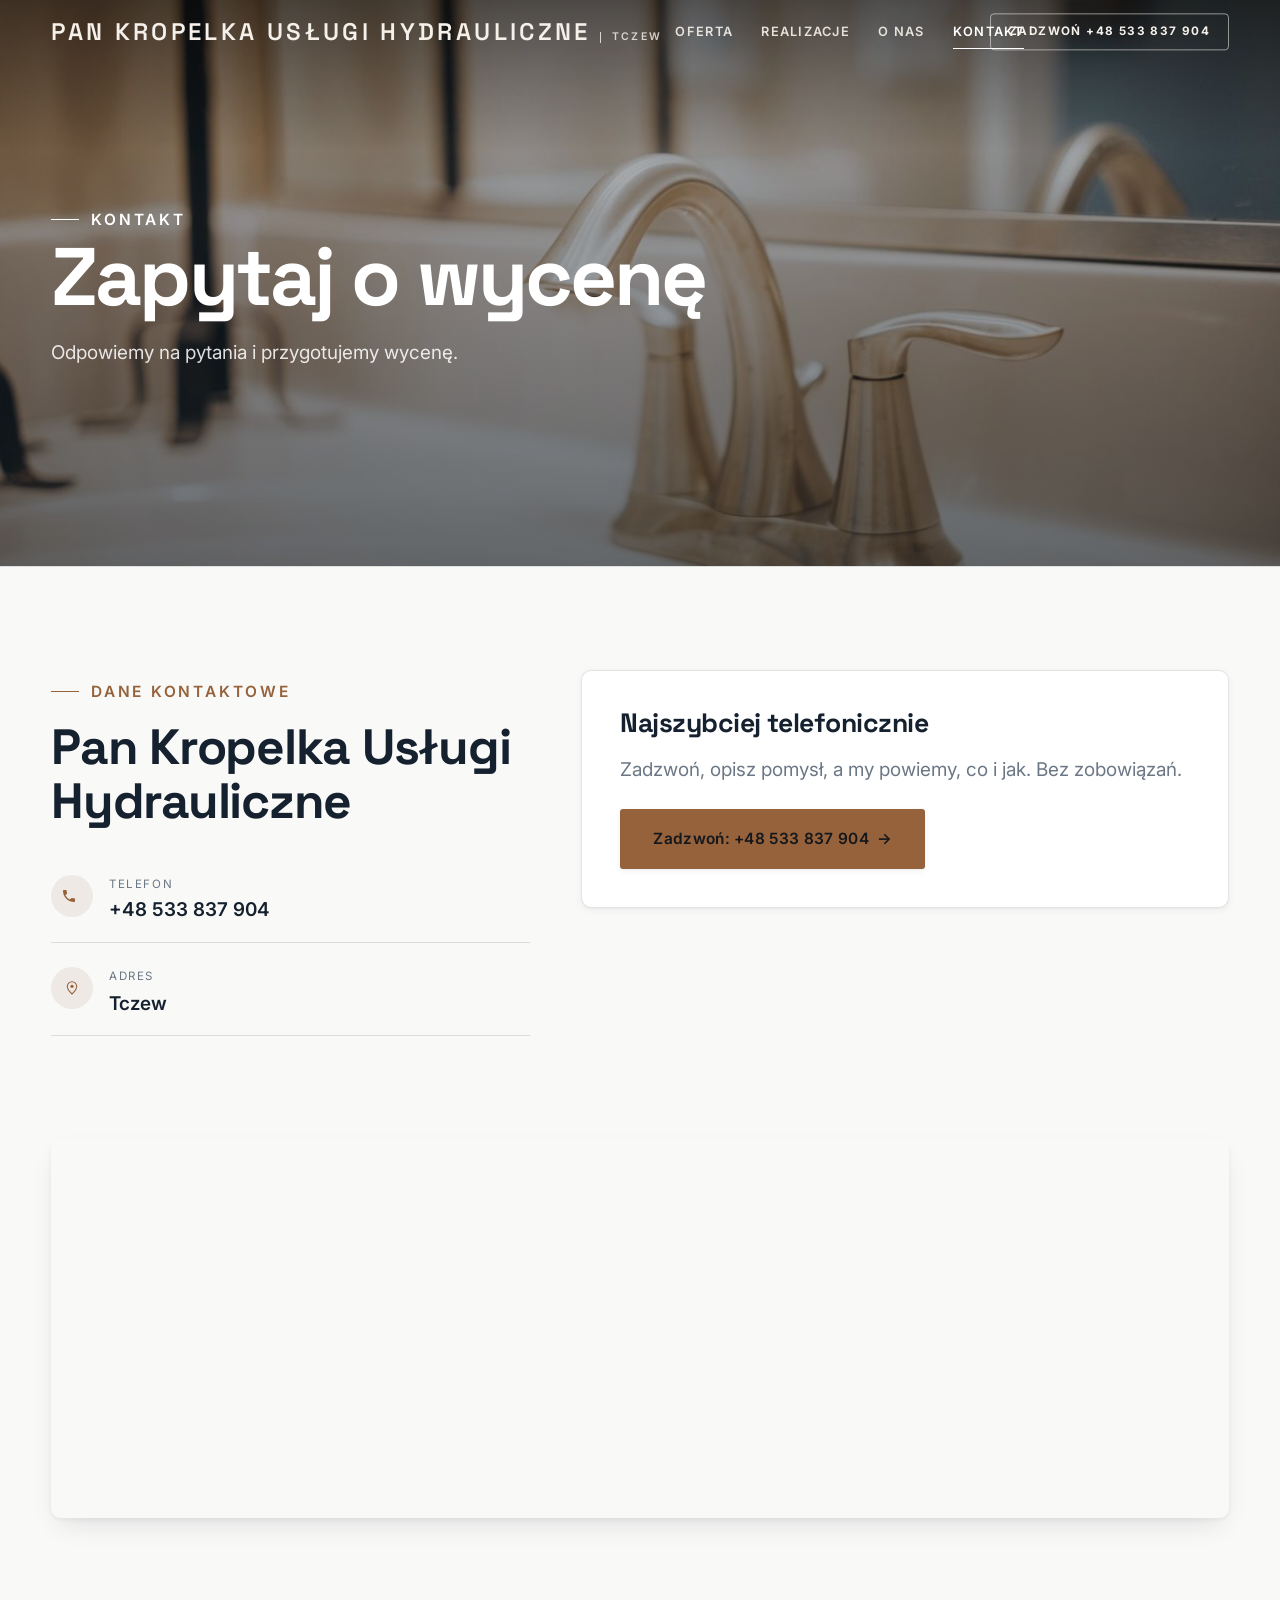
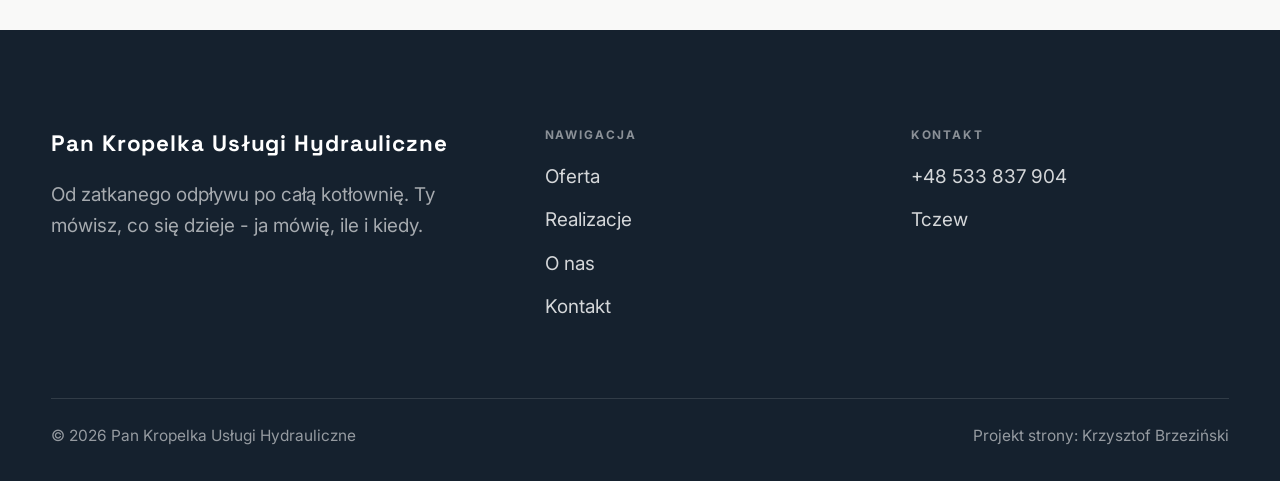
==== kontakt.html @ 1566c622 "Strona demo: pan-kropelka-uslugi-hydrauliczne-zbigniew-jeczmien" ====
<!DOCTYPE html>
<html lang="pl">
<head>
<meta charset="UTF-8">
<meta name="viewport" content="width=device-width, initial-scale=1.0">
<title>Kontakt - Pan Kropelka Usługi Hydrauliczne</title>
<meta name="description" content="Kontakt Pan Kropelka Usługi Hydrauliczne - Tczew">
<link rel="preconnect" href="https://fonts.googleapis.com">
<link rel="preconnect" href="https://fonts.gstatic.com" crossorigin>
<link href="https://fonts.googleapis.com/css2?family=Space+Grotesk:wght@500;600;700&family=Inter:wght@400;500;600&display=swap" rel="stylesheet">
<link rel="stylesheet" href="assets/styles.css">
</head>
<body>

<header class="nav">
  <div class="wrap nav-inner">
    <a class="brand" href="index.html"><span class="name">Pan Kropelka Usługi Hydrauliczne</span><span class="sub">Tczew</span></a>
    <nav class="nav-links">
      <a href="oferta.html">Oferta</a>
      <a href="realizacje.html">Realizacje</a>
      <a href="o-nas.html">O nas</a>
      <a href="kontakt.html" class="active">Kontakt</a>
      <a href="tel:+48533837904" class="btn btn-accent">Zadzwoń +48 533 837 904</a>
    </nav>
    <button class="nav-toggle" aria-label="Menu"><span></span><span></span><span></span></button>
  </div>
</header>

<section class="pagehead">
  <img src="img/g4.jpg" alt="Pan Kropelka Usługi Hydrauliczne - Zapytaj o wycenę">
  <div class="wrap">
    <span class="eyebrow">Kontakt</span>
    <h1>Zapytaj o wycenę</h1>
    <p>Odpowiemy na pytania i przygotujemy wycenę.</p>
  </div>
</section>
<section>
  <div class="wrap contact-grid">
    <div class="reveal">
      <span class="eyebrow">Dane kontaktowe</span>
      <h2 style="margin:var(--space-4) 0 var(--space-6)">Pan Kropelka Usługi Hydrauliczne</h2>
      <div class="info-list">
        <div class="info-row"><div class="ic"><svg class="ico-tel" width="16" height="16" viewBox="0 0 24 24" fill="none" aria-hidden="true"><path d="M6.6 10.8a15.5 15.5 0 0 0 6.6 6.6l2.2-2.2a1 1 0 0 1 1-.24 11.4 11.4 0 0 0 3.6.58 1 1 0 0 1 1 1V20a1 1 0 0 1-1 1A17 17 0 0 1 3 4a1 1 0 0 1 1-1h3.5a1 1 0 0 1 1 1c0 1.25.2 2.46.58 3.6a1 1 0 0 1-.25 1l-2.23 2.2Z" fill="currentColor"/></svg></div><div><div class="lbl">Telefon</div><a class="val" href="tel:+48533837904">+48 533 837 904</a></div></div>
        <div class="info-row"><div class="ic"><svg class="ico-pin" width="16" height="16" viewBox="0 0 24 24" fill="none" aria-hidden="true"><path d="M12 21s7-6.1 7-11.5A7 7 0 0 0 5 9.5C5 14.9 12 21 12 21Z" stroke="currentColor" stroke-width="1.6" fill="none"/><circle cx="12" cy="9.5" r="2.4" fill="currentColor"/></svg></div><div><div class="lbl">Adres</div><div class="val">Tczew</div></div></div>
      </div>
    </div>
    <div class="reveal">
      <div class="form">
        <h3 style="margin-bottom:var(--space-4)">Najszybciej telefonicznie</h3>
        <p class="muted" style="margin-bottom:var(--space-5)">Zadzwoń, opisz pomysł, a my powiemy, co i jak. Bez zobowiązań.</p>
        <a href="tel:+48533837904" class="btn btn-accent" style="justify-content:center">Zadzwoń: +48 533 837 904 <span class="arr">→</span></a>
      </div>
    </div>
  </div>
</section>
<section style="padding-top:0">
  <div class="wrap reveal">
    <iframe class="map" title="Pan Kropelka Usługi Hydrauliczne - Tczew" src="https://maps.google.com/maps?q=Pan%20Kropelka%20Us%C5%82ugi%20Hydrauliczne%20Tczew&z=15&output=embed" loading="lazy" referrerpolicy="no-referrer-when-downgrade"></iframe>
  </div>
</section>

<footer>
  <div class="wrap">
    <div class="foot-grid">
      <div class="foot-brand">
        <div class="name">Pan Kropelka Usługi Hydrauliczne</div>
        <p>Od zatkanego odpływu po całą kotłownię. Ty mówisz, co się dzieje - ja mówię, ile i kiedy.</p>
      </div>
      <div class="foot-col">
        <h4>Nawigacja</h4>
        <a href="oferta.html">Oferta</a>
        <a href="realizacje.html">Realizacje</a>
        <a href="o-nas.html">O nas</a>
        <a href="kontakt.html">Kontakt</a>
      </div>
      <div class="foot-col">
        <h4>Kontakt</h4>
        <a href="tel:+48533837904">+48 533 837 904</a>
        <p>Tczew</p>
      </div>
    </div>
    <div class="foot-bot">
      <span>© 2026 Pan Kropelka Usługi Hydrauliczne</span>
      <span>Projekt strony: Krzysztof Brzeziński</span>
    </div>
  </div>
</footer>
<div class="sticky-call"><a class="sc-call" href="tel:+48533837904"><svg class="ico-tel" width="16" height="16" viewBox="0 0 24 24" fill="none" aria-hidden="true"><path d="M6.6 10.8a15.5 15.5 0 0 0 6.6 6.6l2.2-2.2a1 1 0 0 1 1-.24 11.4 11.4 0 0 0 3.6.58 1 1 0 0 1 1 1V20a1 1 0 0 1-1 1A17 17 0 0 1 3 4a1 1 0 0 1 1-1h3.5a1 1 0 0 1 1 1c0 1.25.2 2.46.58 3.6a1 1 0 0 1-.25 1l-2.23 2.2Z" fill="currentColor"/></svg> Zadzwoń</a><a class="sc-quote" href="kontakt.html">Bezpłatna wycena</a></div>

<script src="assets/main.js"></script>
</body>
</html>
---- assets/styles.css ----
/* ============================================================
   STOLBASZ — premium, architektoniczny B2B fit-out
   Jasna paleta, zero brązu. System wg premium-web-craft.
   Projekt strony: Krzysztof Brzeziński
   ============================================================ */

:root{
  /* PALETA — jasna, architektoniczna, chłodna */
  --paper:#F4F6F8;          /* główne tło */
  --paper-2:#E7EBEF;        /* sekcje alternatywne (chłodny jasny szary) */
  --paper-3:#E7EBEF;        /* delikatne wypełnienia */
  --ink:#15212E;            /* tekst główny — chłodny grafit */
  --ink-soft:#243443;       /* nagłówki drugorzędne */
  --muted:#6B7785;          /* tekst poboczny */
  --line:rgba(21,33,46,.12);/* hairline */
  --accent:#E8A317;         /* stonowany petrol-slate — jedyny akcent */
  --accent-d:#C9870C;
  --accent-soft:rgba(232,163,23,.10);
  --dark:#15212E;           /* sekcje ciemne (stopka/CTA) */

  /* ODSTĘPY — skala 4/8 */
  --space-1:4px; --space-2:8px; --space-3:12px; --space-4:16px; --space-5:24px;
  --space-6:32px; --space-7:48px; --space-8:64px; --space-9:96px; --space-10:128px;

  /* TYPOGRAFIA — fluid clamp() (skala podbita 16.07.2026: większe, czytelniejsze litery — uwaga Adama) */
  --text-sm:clamp(.9rem,.87rem + .12vw,1rem);
  --text-base:clamp(1.08rem,1.04rem + .18vw,1.2rem);
  --text-lg:clamp(1.24rem,1.15rem + .34vw,1.44rem);
  --text-h3:clamp(1.34rem,1.22rem + .55vw,1.66rem);
  --text-h2:clamp(2.1rem,1.66rem + 2.1vw,3.1rem);
  --text-h1:clamp(2.9rem,2.1rem + 4vw,5.1rem);

  /* PROMIENIE — architektoniczne, raczej ostre */
  --r-sm:3px; --r-md:6px; --r-lg:10px;

  /* RUCH */
  --ease:cubic-bezier(.25,.46,.45,.94); --dur:.24s;

  /* CIENIE — miękkie, warstwowe */
  --sh-sm:0 1px 2px rgba(16,24,32,.04), 0 2px 8px rgba(16,24,32,.05);
  --sh-md:0 2px 6px rgba(16,24,32,.05), 0 12px 28px -8px rgba(16,24,32,.12);
  --sh-lg:0 6px 14px rgba(16,24,32,.07), 0 26px 56px -18px rgba(16,24,32,.22);

  --hairline:1px solid var(--line);

  --font-display:'Space Grotesk','Inter',sans-serif;
  --font-body:'Inter',sans-serif;
}

*{box-sizing:border-box;margin:0;padding:0}
html{scroll-behavior:smooth}
body{
  font-family:var(--font-body);
  font-size:var(--text-base);
  line-height:1.65;
  color:var(--ink);
  background:var(--paper);
  -webkit-font-smoothing:antialiased;
  text-rendering:optimizeLegibility;
}
img{max-width:100%;display:block}
a{color:inherit;text-decoration:none}

.wrap{width:min(92%,1180px);margin-inline:auto}
section{padding-block:clamp(52px,6.5vw,96px)}

h1,h2,h3{font-family:var(--font-display);font-weight:700;line-height:1.08;letter-spacing:-.02em;color:var(--ink)}
h1{font-size:var(--text-h1);letter-spacing:-.035em}
h2{font-size:var(--text-h2);letter-spacing:-.025em}
h3{font-size:var(--text-h3)}
p{max-width:65ch}

.eyebrow{
  font-family:var(--font-body);
  font-size:var(--text-sm);
  font-weight:600;
  letter-spacing:.18em;
  text-transform:uppercase;
  color:var(--accent);
  display:inline-flex;align-items:center;gap:var(--space-3);
}
.eyebrow::before{content:"";width:28px;height:1px;background:var(--accent);display:inline-block}

.muted{color:var(--muted)}
.lead{font-size:var(--text-lg);line-height:1.55;color:var(--ink-soft);max-width:50ch}

/* ---------- BUTTONS ---------- */
.btn{
  display:inline-flex;align-items:center;gap:var(--space-2);
  font-weight:600;font-size:var(--text-sm);letter-spacing:.02em;
  padding:var(--space-4) var(--space-6);
  border-radius:var(--r-sm);
  transition:transform var(--dur) var(--ease),box-shadow var(--dur) var(--ease),background var(--dur) var(--ease);
  cursor:pointer;border:1px solid transparent;
}
.btn-accent{background:var(--accent);color:#fff;box-shadow:var(--sh-sm)}
.btn-accent:hover{background:var(--accent-d);transform:translateY(-2px);box-shadow:var(--sh-md)}
.btn-accent:active{transform:translateY(0);box-shadow:var(--sh-sm)}
.btn-ghost{background:transparent;color:var(--ink);border-color:var(--line)}
.btn-ghost:hover{border-color:var(--accent);color:var(--accent);transform:translateY(-2px)}
.btn-light{background:#fff;color:var(--ink);box-shadow:var(--sh-sm)}
.btn-light:hover{transform:translateY(-2px);box-shadow:var(--sh-md)}
.btn .arr{transition:transform var(--dur) var(--ease)}
.btn:hover .arr{transform:translateX(4px)}

/* ---------- NAV ---------- */
.nav{
  position:sticky;top:0;z-index:50;
  background:color-mix(in srgb,var(--paper) 88%,transparent);
  backdrop-filter:saturate(140%) blur(10px);
  border-bottom:var(--hairline);
}
.nav-inner{display:flex;align-items:center;justify-content:space-between;height:72px}
.brand{display:flex;flex-direction:column;line-height:1}
.brand .name{font-family:var(--font-display);font-weight:800;font-size:1.35rem;letter-spacing:.04em}
.brand .sub{font-size:.62rem;letter-spacing:.34em;text-transform:uppercase;color:var(--muted);margin-top:5px}
.nav-links{display:flex;align-items:center;gap:var(--space-6)}
.nav-links a{font-size:var(--text-sm);font-weight:500;color:var(--ink-soft);position:relative;padding-block:4px;transition:color var(--dur) var(--ease)}
.nav-links a::after{content:"";position:absolute;left:0;bottom:0;width:0;height:1.5px;background:var(--accent);transition:width var(--dur) var(--ease)}
.nav-links a:hover,.nav-links a.active{color:var(--ink)}
.nav-links a:hover::after,.nav-links a.active::after{width:100%}
.nav-links .btn{padding:var(--space-2) var(--space-5)}
/* przyciski w nav: właściwy kolor (przebij .nav-links a) + bez podkreślenia */
.nav-links a.btn-accent{color:#fff}
.nav-links a.btn-ghost,.nav-links a.btn-light{color:var(--ink)}
.nav-links a.btn::after{display:none}
.nav-toggle{display:none;background:none;border:none;cursor:pointer;flex-direction:column;gap:5px;padding:8px}
.nav-toggle span{width:24px;height:2px;background:var(--ink);transition:var(--dur)}

/* ---------- HERO (split) ---------- */
.hero{position:relative;overflow:hidden;border-bottom:var(--hairline)}
.hero-grid{display:grid;grid-template-columns:1.05fr .95fr;gap:clamp(24px,4vw,60px);align-items:center;
  padding-block:clamp(36px,4.5vw,64px)}
.hero-copy .eyebrow{margin-bottom:var(--space-5)}
.hero-copy h1{margin-bottom:var(--space-5)}
.hero-copy .lead{margin-bottom:var(--space-7)}
.hero-actions{display:flex;flex-wrap:wrap;gap:var(--space-4)}
.hero-art{position:relative;aspect-ratio:4/3;border-radius:var(--r-lg);overflow:hidden;box-shadow:var(--sh-lg)}
.hero-art img{width:100%;height:100%;object-fit:cover}
.hero-art::after{content:"";position:absolute;inset:0;background:linear-gradient(180deg,transparent 55%,rgba(18,24,28,.28))}
.hero-badge{position:absolute;left:var(--space-5);bottom:var(--space-5);z-index:2;
  background:rgba(252,252,251,.94);backdrop-filter:blur(4px);
  border-radius:var(--r-md);padding:var(--space-4) var(--space-5);box-shadow:var(--sh-md);max-width:78%}
.hero-badge strong{display:block;font-family:var(--font-display);font-size:1rem;letter-spacing:-.01em}
.hero-badge span{font-size:var(--text-sm);color:var(--muted)}

/* ---------- HERO duży / kinowy (strona główna) ---------- */
.hero-cine{position:relative;min-height:clamp(560px,82vh,840px);min-height:clamp(560px,82svh,840px);display:flex;align-items:center;overflow:hidden;border-bottom:var(--hairline)}
.hero-cine>img{position:absolute;inset:0;width:100%;height:100%;object-fit:cover;z-index:0}
.hero-cine::after{content:"";position:absolute;inset:0;z-index:1;
  background:linear-gradient(95deg,rgba(13,18,23,.86) 0%,rgba(13,18,23,.64) 32%,rgba(13,18,23,.24) 62%,rgba(13,18,23,.04) 100%)}
.hero-cine .wrap{position:relative;z-index:2;padding-block:var(--space-8)}
.hero-cine .hero-copy{max-width:660px}
.hero-cine .eyebrow{color:#fff;margin-bottom:var(--space-5)}
.hero-cine .eyebrow::before{background:#fff}
.hero-cine h1{color:#fff;margin-bottom:var(--space-5);font-size:clamp(2.9rem,2rem + 4.4vw,5.2rem)}
.hero-cine .lead{color:rgba(255,255,255,.92);max-width:48ch;margin-bottom:var(--space-7)}
.hero-cine .hero-actions{display:flex;flex-wrap:wrap;gap:var(--space-4)}
@media(max-width:680px){
  .hero-cine{min-height:clamp(520px,76vh,640px);min-height:clamp(520px,76svh,640px);align-items:flex-end}
  .hero-cine::after{background:linear-gradient(0deg,rgba(13,18,23,.9) 6%,rgba(13,18,23,.45) 55%,rgba(13,18,23,.25) 100%)}
  .hero-cine .wrap{padding-bottom:var(--space-9)}
}

/* full-bleed hero variant (podstrony) */
.pagehead{position:relative;min-height:46vh;min-height:46svh;display:flex;align-items:flex-end;overflow:hidden;border-bottom:var(--hairline)}
.pagehead img{position:absolute;inset:0;width:100%;height:100%;object-fit:cover}
.pagehead::after{content:"";position:absolute;inset:0;background:linear-gradient(180deg,rgba(18,24,28,.25),rgba(18,24,28,.62))}
.pagehead .wrap{position:relative;z-index:2;padding-block:var(--space-9);color:#fff}
.pagehead h1{color:#fff;max-width:18ch}
.pagehead .eyebrow{color:#fff}
.pagehead .eyebrow::before{background:#fff}
.pagehead p{color:rgba(255,255,255,.86);margin-top:var(--space-4);max-width:54ch}

/* ---------- STRIP (pasek skrótów / liczby) ---------- */
.strip{background:var(--dark);color:#fff}
.strip .wrap{display:grid;grid-template-columns:repeat(4,1fr);gap:var(--space-6);padding-block:var(--space-8)}
.strip .item .k{font-family:var(--font-display);font-size:clamp(1.6rem,1.2rem + 1.4vw,2.4rem);font-weight:800;letter-spacing:-.02em;color:#fff}
.strip .item .v{font-size:var(--text-sm);color:rgba(255,255,255,.66);margin-top:var(--space-2);line-height:1.45}
.strip .item{border-left:2px solid var(--accent);padding-left:var(--space-5)}

/* ---------- SECTION HEAD ---------- */
.head{max-width:48rem;margin-bottom:var(--space-8)}
.head.center{margin-inline:auto;text-align:center}
.head .eyebrow{margin-bottom:var(--space-4)}
.head h2{margin-bottom:var(--space-4)}
.head p{color:var(--muted);font-size:var(--text-lg);line-height:1.55}
.head.center p{margin-inline:auto}

/* ---------- INTRO SPLIT ---------- */
.split{display:grid;grid-template-columns:.92fr 1.08fr;gap:clamp(28px,5vw,80px);align-items:center}
.split.rev{grid-template-columns:1.08fr .92fr}
.split.rev .split-art{order:-1}
.split-art{position:relative;aspect-ratio:5/4;border-radius:var(--r-lg);overflow:hidden;box-shadow:var(--sh-lg)}
.split-art img{width:100%;height:100%;object-fit:cover}
.split-copy h2{margin-bottom:var(--space-5)}
.split-copy p+p{margin-top:var(--space-4)}
.split-copy .btn{margin-top:var(--space-6)}

/* ---------- SERVICES (zakres) ---------- */
.svc-grid{display:grid;grid-template-columns:repeat(auto-fit,minmax(280px,1fr));gap:var(--space-5)}
.svc{background:#fff;border:var(--hairline);border-radius:var(--r-md);padding:var(--space-7) var(--space-6);
  transition:transform var(--dur) var(--ease),box-shadow var(--dur) var(--ease),border-color var(--dur) var(--ease);
  position:relative;overflow:hidden}
.svc::before{content:"";position:absolute;left:0;top:0;width:3px;height:0;background:var(--accent);transition:height var(--dur) var(--ease)}
.svc:hover{transform:translateY(-4px);box-shadow:var(--sh-md);border-color:transparent}
.svc:hover::before{height:100%}
.svc .ic{font-family:var(--font-display);font-size:.8rem;font-weight:700;letter-spacing:.12em;color:var(--accent);margin-bottom:var(--space-4)}
.svc h3{margin-bottom:var(--space-3);font-size:1.22rem}
.svc p{color:var(--muted);font-size:var(--text-base);line-height:1.6}

/* big detailed service rows */
.svc-row{display:grid;grid-template-columns:.8fr 1.2fr;gap:clamp(20px,4vw,60px);align-items:center;padding-block:var(--space-8)}
.svc-row+.svc-row{border-top:var(--hairline)}
.svc-row.rev{grid-template-columns:1.2fr .8fr}
.svc-row.rev .svc-row-art{order:-1}
.svc-row-art{aspect-ratio:4/3;border-radius:var(--r-md);overflow:hidden;box-shadow:var(--sh-md)}
.svc-row-art img{width:100%;height:100%;object-fit:cover}
.svc-row h3{font-size:1.5rem;margin-bottom:var(--space-4)}
.svc-row .num{font-family:var(--font-display);font-size:.85rem;font-weight:700;letter-spacing:.14em;color:var(--accent);display:block;margin-bottom:var(--space-3)}
.svc-row ul{list-style:none;margin-top:var(--space-4);display:flex;flex-direction:column;gap:var(--space-2)}
.svc-row li{position:relative;padding-left:var(--space-5);color:var(--muted);font-size:var(--text-base)}
.svc-row li::before{content:"";position:absolute;left:0;top:.62em;width:8px;height:1px;background:var(--accent)}

/* ---------- GALLERY (realizacje) ---------- */
.gallery{display:grid;grid-template-columns:repeat(12,1fr);gap:var(--space-4);grid-auto-rows:200px}
/* GALERIA MASONRY — pionowe zdjęcia (portrety beauty/wellness) bez przycinania: kolumny, height auto */
.gallery-masonry{column-count:3;column-gap:var(--space-4)}
@media(max-width:900px){.gallery-masonry{column-count:2}}
@media(max-width:560px){.gallery-masonry{column-count:1}}
.gallery-masonry .m-tile{break-inside:avoid;margin:0 0 var(--space-4);padding:0;position:relative;overflow:hidden;border-radius:var(--r-md);border:1px solid var(--line)}
.gallery-masonry .m-tile img{width:100%;height:auto;display:block}
.gallery-masonry .m-tile .cap{position:absolute;left:0;right:0;bottom:0;padding:var(--space-4);color:#fff;background:linear-gradient(0deg,rgba(0,0,0,.55),transparent);font-size:var(--text-sm)}
.gallery-masonry .m-tile .cap small{display:block;font-weight:400;opacity:.78;letter-spacing:.04em;text-transform:uppercase;font-size:.66rem;margin-top:3px}
.tile{position:relative;overflow:hidden;border-radius:var(--r-md);box-shadow:var(--sh-sm);
  transition:transform var(--dur) var(--ease),box-shadow var(--dur) var(--ease)}
.tile img{width:100%;height:100%;object-fit:cover;transition:transform .6s var(--ease)}
.tile:hover{box-shadow:var(--sh-md)}
.tile:hover img{transform:scale(1.05)}
.tile .cap{position:absolute;left:0;right:0;bottom:0;padding:var(--space-5) var(--space-4) var(--space-4);
  background:linear-gradient(transparent,rgba(18,24,28,.78));color:#fff;
  font-size:var(--text-sm);font-weight:600;letter-spacing:.01em;
  opacity:0;transform:translateY(8px);transition:var(--dur) var(--ease)}
.tile:hover .cap{opacity:1;transform:translateY(0)}
.tile .cap small{display:block;font-weight:400;opacity:.78;letter-spacing:.04em;text-transform:uppercase;font-size:.66rem;margin-top:3px}
/* bento spans */
.t-wide{grid-column:span 6}
.t-tall{grid-column:span 6;grid-row:span 2}
.t-std{grid-column:span 6}
.t-third{grid-column:span 4}
.t-two3{grid-column:span 8}

/* ---------- TRUST / WIARYGODNOŚĆ ---------- */
.trust{background:var(--paper-2)}
.trust-grid{display:grid;grid-template-columns:repeat(auto-fit,minmax(240px,1fr));gap:var(--space-5);margin-top:var(--space-7)}
.trust-card{background:#fff;border-radius:var(--r-md);padding:var(--space-7) var(--space-6);box-shadow:var(--sh-sm);border-top:3px solid var(--accent)}
.trust-card .big{font-family:var(--font-display);font-size:clamp(1.8rem,1.3rem + 1.6vw,2.6rem);font-weight:800;letter-spacing:-.02em;color:var(--ink);line-height:1}
.trust-card h3{font-size:1.12rem;margin:var(--space-3) 0 var(--space-2)}
.trust-card p{color:var(--muted);font-size:var(--text-base);line-height:1.55}

/* ---------- CTA band ---------- */
.cta{background:var(--dark);color:#fff;position:relative;overflow:hidden}
.cta .wrap{display:grid;grid-template-columns:1.4fr .6fr;gap:var(--space-7);align-items:center;position:relative;z-index:2}
.cta h2{color:#fff;max-width:20ch}
.cta p{color:rgba(255,255,255,.74);margin-top:var(--space-4)}
.cta-actions{display:flex;flex-direction:column;gap:var(--space-3);align-items:flex-start}
.cta::before{content:"";position:absolute;right:-80px;top:-80px;width:360px;height:360px;border-radius:50%;
  background:radial-gradient(circle,var(--accent-soft),transparent 70%)}

/* ---------- CONTACT ---------- */
.contact-grid{display:grid;grid-template-columns:.85fr 1.15fr;gap:clamp(28px,4vw,56px);align-items:start}
.info-list{display:flex;flex-direction:column;gap:var(--space-2)}
.info-row{display:flex;gap:var(--space-4);align-items:flex-start;padding-block:var(--space-4);border-bottom:var(--hairline)}
.info-row .ic{flex:none;width:42px;height:42px;display:grid;place-items:center;border-radius:50%;
  background:var(--accent-soft);color:var(--accent);font-size:1.05rem}
.info-row .lbl{font-size:.72rem;letter-spacing:.14em;text-transform:uppercase;color:var(--muted)}
.info-row .val{font-weight:600;font-size:var(--text-base);margin-top:2px}
.info-row a.val:hover{color:var(--accent)}
.map{border:none;border-radius:var(--r-lg);box-shadow:var(--sh-md);width:100%;height:100%;min-height:380px;filter:grayscale(.2) contrast(1.02)}
.form{background:#fff;border:var(--hairline);border-radius:var(--r-lg);padding:clamp(24px,3vw,40px);box-shadow:var(--sh-sm)}
.form .fld{margin-bottom:var(--space-5)}
.form label{display:block;font-size:var(--text-sm);font-weight:600;margin-bottom:var(--space-2)}
.form input,.form textarea{width:100%;font-family:inherit;font-size:var(--text-base);color:var(--ink);
  padding:var(--space-4);border:var(--hairline);border-radius:var(--r-sm);background:var(--paper);transition:border-color var(--dur)}
.form input:focus,.form textarea:focus{outline:none;border-color:var(--accent);background:#fff}
.form textarea{resize:vertical;min-height:120px}
.form .note{font-size:var(--text-sm);color:var(--muted);margin-top:var(--space-3)}

/* ---------- FOOTER ---------- */
footer{background:var(--dark);color:#fff;padding-block:var(--space-9) var(--space-6)}
.foot-grid{display:grid;grid-template-columns:1.4fr 1fr 1fr;gap:var(--space-7);margin-bottom:var(--space-8)}
.foot-brand .name{font-family:var(--font-display);font-weight:800;font-size:1.4rem;letter-spacing:.04em}
.foot-brand p{color:rgba(255,255,255,.62);margin-top:var(--space-4);font-size:var(--text-base);max-width:38ch}
.foot-col h4{font-size:.74rem;letter-spacing:.16em;text-transform:uppercase;color:rgba(255,255,255,.5);margin-bottom:var(--space-4)}
.foot-col a,.foot-col p{display:block;color:rgba(255,255,255,.82);font-size:var(--text-base);margin-bottom:var(--space-3)}
.foot-col a:hover{color:#fff}
.foot-bot{border-top:1px solid rgba(255,255,255,.12);padding-top:var(--space-5);display:flex;justify-content:space-between;flex-wrap:wrap;gap:var(--space-3);
  font-size:var(--text-sm);color:rgba(255,255,255,.55)}
.foot-bot a:hover{color:#fff}

/* ---------- REVEAL ---------- */
.reveal{opacity:0;transform:translateY(22px);transition:opacity .6s var(--ease),transform .6s var(--ease)}
.reveal.in{opacity:1;transform:none}

/* ---------- RESPONSIVE ---------- */
@media(max-width:920px){
  .hero-grid,.split,.split.rev,.svc-row,.svc-row.rev,.cta .wrap,.contact-grid,.foot-grid{grid-template-columns:1fr}
  .split.rev .split-art,.svc-row.rev .svc-row-art{order:0}
  .hero-art{aspect-ratio:16/10;max-height:420px}
  .strip .wrap{grid-template-columns:repeat(2,1fr);gap:var(--space-7)}
  .gallery{grid-auto-rows:180px}
  .t-wide,.t-tall,.t-std,.t-third,.t-two3{grid-column:span 6}
  .t-tall{grid-row:span 1}
  .cta-actions{flex-direction:row;flex-wrap:wrap}
  .foot-grid{gap:var(--space-6)}
}
@media(max-width:680px){
  .nav-links{position:fixed;inset:72px 0 auto 0;background:var(--paper);flex-direction:column;align-items:stretch;
    gap:0;padding:var(--space-4) 6%;border-bottom:var(--hairline);box-shadow:var(--sh-md);
    transform:translateY(-120%);transition:transform var(--dur) var(--ease)}
  .nav-links.open{transform:translateY(0)}
  .nav-links a{padding-block:var(--space-4);border-bottom:var(--hairline)}
  .nav-links .btn{margin-top:var(--space-3);justify-content:center}
  .nav-toggle{display:flex}
  .strip .wrap{grid-template-columns:1fr}
  .gallery{grid-template-columns:repeat(6,1fr)}
  .foot-grid{grid-template-columns:1fr}
}
@media(prefers-reduced-motion:reduce){
  *{animation-duration:.01ms!important;transition:none!important}
  .reveal{opacity:1!important;transform:none!important}
  html{scroll-behavior:auto}
}

/* ============================================================
   PREMIUM LAYER — destylat deep-researchu branż (anty-AI, spokój).
   Zmienne STOLBASZ (--accent/--ink/--paper/--line/--dark). Ruch ledwo
   zauważalny, krzywa cubic-bezier(.16,.84,.44,1); prefers-reduced-motion
   pokryte blanketem wyżej. Karty hairline zamiast cieni = #1 sygnał „nie-AI".
   ============================================================ */

/* więcej oddechu między sekcjami (liderzy: 110-130px) */
section{padding-block:clamp(64px,8vw,128px)}

/* 1) Aksamitny reveal — dłuższa, miękka krzywa zamiast „skoku" */
.reveal{transition:opacity .9s cubic-bezier(.16,.84,.44,1),transform .9s cubic-bezier(.16,.84,.44,1);will-change:opacity,transform}
/* stagger TYLKO w galerii (tam pozycja = porządek dzieci) */
.gallery .reveal:nth-child(2){transition-delay:.07s}
.gallery .reveal:nth-child(3){transition-delay:.14s}
.gallery .reveal:nth-child(4){transition-delay:.21s}
.gallery .reveal:nth-child(5){transition-delay:.28s}
.gallery .reveal:nth-child(6){transition-delay:.35s}

/* 2) Hero STATYCZNY na .hero-cine — Ken Burns CAŁKIEM WYŁĄCZONY 26.06 (3. zgłoszenie Szymona).
   GENEZA: animowanie scale na <img> hero z teksturami (cegły/framugi) re-samplinguje obraz
   klatka po klatce → na części ekranów drobne drganie/shimmer = „heroshot się trzęsie".
   translateY usunięto wcześniej, scale-only + will-change/GPU NIE wystarczyły do GWARANCJI gładkości.
   Krzysztof zażądał pewności („make sure, że błąd się nie pojawi") > efekt. Zero animacji = 0% drgania.
   Delikatny zoom zostaje TYLKO w pełnoekranowych hero gastro/studio (hg-bg/hs-bg — tło, inny
   mechanizm, chwalone, nigdy nie zgłaszane). NIE wracać do KB na .hero-cine bez realnego testu
   na sprzęcie klienta — to ryzyko regresji „trzęsienia”. */
/* BEZPIECZNY "wow" na hero = jednorazowy FADE-IN (opacity), nie zoom.
   opacity nie dotyka bitmapy → gładkie na KAŻDYM zdjęciu/ekranie/GPU, zero ryzyka migotania.
   Geometryczny ruch (scale/translate) na .hero-cine jest ZAKAZANY (bramka pilnuje). */
@keyframes heroFade{from{opacity:0}to{opacity:1}}
.hero-cine>img{transform:none;animation:heroFade 1.1s ease-out both}

/* 3) Akcentowy hairline pod nagłówkiem sekcji, który „rysuje się" przy wejściu */
.head h2{position:relative;padding-bottom:18px}
.head h2::after{content:"";position:absolute;left:0;bottom:0;height:1px;width:0;background:var(--accent);transition:width 1s cubic-bezier(.16,.84,.44,1) .15s}
.head.center h2::after{left:50%;transform:translateX(-50%)}
.head.reveal.in h2::after,.head.center.reveal.in h2::after{width:54px}

/* 4) Karty HAIRLINE zamiast cieni/zaokrągleń (najmocniejszy anty-AI detal) */
.svc{background:transparent;border:1px solid var(--line);border-radius:var(--r-sm);box-shadow:none}
.svc:hover{box-shadow:none;border-color:var(--accent);transform:translateY(-3px)}
.trust-card{background:transparent;box-shadow:none;border:1px solid var(--line);border-top:2px solid var(--accent);border-radius:var(--r-sm)}
.tile{box-shadow:none;border-radius:var(--r-sm)}
.tile:hover{box-shadow:none}

/* 5) Sticky-nav kondensuje się po przewinięciu (sygnał dopracowania) */
.nav{transition:box-shadow .4s ease,background .4s ease}
.nav.is-stuck{box-shadow:0 1px 0 var(--line),0 14px 30px -24px rgba(0,0,0,.45)}
.nav-inner{transition:height .35s var(--ease)}
.nav.is-stuck .nav-inner{height:60px}

/* 6) MANIFESTO — pełnoekranowy cytat-bohater (zastępuje generyczne „Dlaczego my") */
.manifesto{background:var(--paper-2);text-align:center}
.manifesto .wrap{max-width:60rem}
.manifesto p{font-family:var(--font-display);font-style:italic;font-size:clamp(1.6rem,1rem + 2.4vw,2.8rem);line-height:1.32;color:var(--ink-soft);margin-inline:auto;max-width:26ch;position:relative;padding-top:var(--space-8)}
.manifesto p::before{content:"";position:absolute;top:0;left:50%;transform:translateX(-50%);width:54px;height:1px;background:var(--accent)}
.manifesto p span{color:var(--accent);font-style:italic}

/* 7) GATEWAYS — 3 duże bramy-zdjęcia (zamiast paska menu usług) */
.gateways{display:grid;grid-template-columns:repeat(3,1fr);gap:var(--space-4)}
.gateway{position:relative;aspect-ratio:3/4;overflow:hidden;border-radius:var(--r-sm);display:block}
.gateway img{width:100%;height:100%;object-fit:cover;transition:transform .8s var(--ease),filter .5s var(--ease)}
.gateway::after{content:"";position:absolute;inset:0;background:linear-gradient(180deg,transparent 38%,rgba(18,24,28,.74))}
.gateway:hover img{transform:scale(1.05);filter:brightness(1.05)}
.gateway .g-ttl{position:absolute;left:0;right:0;bottom:0;z-index:2;padding:var(--space-6) var(--space-5);color:#fff;font-family:var(--font-display);font-size:1.45rem;letter-spacing:-.01em;line-height:1.15}
.gateway .g-ttl small{display:block;font-family:var(--font-body);font-size:var(--text-sm);font-weight:400;opacity:.82;letter-spacing:.03em;margin-top:5px}
@media(max-width:760px){.gateways{grid-template-columns:1fr}.gateway{aspect-ratio:16/10}}

/* 8) LOGO klienta w nagłówku (gdy podane --logo) */
/* 52px domyślnie (feedback Bartka 06.07.2026: 40px ginęło, uwaga padła 3x; ~56px sprawdzone na żywym demie anna-borowiec-makeup) */
.brand-logo{height:64px;width:auto;max-width:300px;object-fit:contain;display:block}
.nav.is-stuck .brand-logo{height:52px}
@media(max-width:680px){.brand-logo{height:46px;max-width:210px}}


/* === RWD: nagłówki na wąskich ekranach (dodane 17.07.2026 razem z fixem clamp) ===
   Po przywróceniu działania clamp() dolna granica --text-h1 (2.9rem) rozpychała
   dokument przy długich polskich słowach na telefonach. Tu ją zjeżdżamy. */
@media (max-width:560px){
  :root{
    --text-h1:clamp(1.9rem, 1.15rem + 4.4vw, 2.7rem);
    --text-h2:clamp(1.5rem, 1rem + 3vw, 2.1rem);
  }
  .hero-cine h1{font-size:clamp(1.9rem, 1.15rem + 4.4vw, 2.7rem)}
  h1,h2{overflow-wrap:break-word}
}

/* GODZINY (godziny_grid z briefu) — dzień po lewej, godziny po prawej. Wcześniej BRAK stylu
   powodował sklejenie "Poniedziałek-Piątek8:00-20:00" (dodane 2026-07-21). Neutralne dla dem bez grafiku. */
.godz{display:flex;flex-direction:column;gap:2px;max-width:440px;margin-top:8px}
.godz-row{display:flex;justify-content:space-between;align-items:baseline;gap:24px;padding:10px 0;border-bottom:1px solid var(--line)}
.godz-row:last-child{border-bottom:0}
.godz-row b{font-weight:600;color:var(--ink)}
.godz-row span{color:var(--muted);white-space:nowrap}

/* === rodzina: fachowcy === */
/* ============================================================
   RODZINA: FACHOWCY (hydraulik/elektryk/remont/brukarstwo/ogrodzenia)
   Doklejane NA WIERZCH base.css. Dziedziczy paletę/fonty skórki (trade/elektryk).
   Filozofia: telefon-bohater + zaufanie + „bezpłatna wycena". Spokój, nie krzyk.
   (count-up i podwójny iframe mapy świadomie pominięte - krytyka blueprintu.)
   ============================================================ */

/* --- PROCES - oś „jak pracujemy" (podpis rodziny, czego nie ma w meblach) --- */
.proces{background:var(--paper-2)}
.proces-line{list-style:none;display:grid;grid-template-columns:repeat(4,1fr);gap:var(--space-5);position:relative;margin:0;padding:0}
.proces-line li{position:relative;padding-top:var(--space-7)}
.proces-line li::before{content:"";position:absolute;top:14px;left:0;right:0;height:1px;background:var(--line)}
.proces-line li:last-child::before{right:50%}
.proces-line li:first-child::before{left:50%}
.proces-line li::after{content:"";position:absolute;top:9px;left:calc(50% - 6px);width:11px;height:11px;border-radius:50%;background:var(--accent);box-shadow:0 0 0 4px var(--paper-2)}
.proces-line .pno{font-family:var(--font-display);font-weight:800;font-size:1.5rem;color:var(--accent);letter-spacing:-.02em;display:block;margin-bottom:var(--space-3);text-align:center}
.proces-line h3{font-size:1.1rem;margin-bottom:var(--space-2);text-align:center}
.proces-line p{color:var(--muted);font-size:var(--text-sm);line-height:1.5;text-align:center;max-width:26ch;margin-inline:auto}
@media(max-width:820px){
  .proces-line{grid-template-columns:1fr;gap:0}
  .proces-line li{padding:var(--space-5) 0 var(--space-5) var(--space-7)}
  .proces-line li::before{left:5px;right:auto;top:0;bottom:0;width:1px;height:auto}
  .proces-line li:first-child::before,.proces-line li:last-child::before{left:5px;right:auto}
  .proces-line li::after{top:var(--space-6);left:0}
  .proces-line .pno,.proces-line h3,.proces-line p{text-align:left;margin-inline:0}
}

/* --- OBSZAR DZIAŁANIA - lokalność (chipy z REALNEGO miasta, bez drugiego iframe) --- */
.obszar .head{text-align:center;margin-inline:auto}
.obszar .head .eyebrow{justify-content:center}
.obszar-list{list-style:none;display:flex;flex-wrap:wrap;justify-content:center;gap:var(--space-3);margin:0;padding:0;max-width:60rem;margin-inline:auto}
.obszar-list li{border:1px solid var(--line);border-radius:999px;padding:var(--space-2) var(--space-5);
  font-size:var(--text-sm);font-weight:600;color:var(--ink-soft);transition:border-color .24s var(--ease),color .24s var(--ease)}
.obszar-list li:hover{border-color:var(--accent);color:var(--accent)}
.obszar-list li.is-home{background:var(--accent);border-color:var(--accent);color:#fff}

/* --- STICKY-CALL - dolny pasek mobile (najważniejszy konwerter tej rodziny) --- */
.sticky-call{display:none}
@media(max-width:820px){
  .sticky-call{display:grid;grid-template-columns:1fr 1fr;gap:1px;position:fixed;left:0;right:0;bottom:0;z-index:90;
    background:var(--line);box-shadow:0 -6px 20px -10px rgba(0,0,0,.4)}
  .sticky-call a{padding:15px 8px;text-align:center;font-weight:700;font-size:.95rem;letter-spacing:.01em}
  .sc-call{background:var(--accent);color:#fff}
  .sc-quote{background:var(--paper);color:var(--ink)}
  body{padding-bottom:56px}
}

/* --- Blok „Awaria? Dzwoń” (opcjonalny, hydraulik/elektryk) --- */
.awaria{background:var(--dark);color:#fff}
.awaria .wrap{display:flex;flex-wrap:wrap;align-items:center;justify-content:space-between;gap:var(--space-5);padding-block:var(--space-7)}
.awaria h3{color:#fff;font-size:clamp(1.3rem,1rem + 1.2vw,1.8rem)}
.awaria p{color:rgba(255,255,255,.72);margin-top:var(--space-2)}
.awaria .btn-accent{white-space:nowrap}

/* === CERTYFIKATY / CZYM PRACUJEMY (gated: renderuje sie tylko gdy brief poda certy/marki/gwarancja) - mocny lever dla dekarzy === */
.auto-marki .marki-list{display:flex;flex-wrap:wrap;justify-content:center;gap:clamp(.8rem,2.5vw,1.6rem);list-style:none;margin:var(--space-7) 0 0;padding:0}
.auto-marki .marki-list li{font-family:var(--font-display);text-transform:uppercase;letter-spacing:.12em;font-weight:600;
  font-size:clamp(.82rem,1.5vw,1rem);color:var(--ink-soft);padding:.5rem 1rem;border:1px solid var(--line);border-radius:var(--r-sm)}
.marki-gwar{text-align:center;color:var(--muted);font-size:var(--text-sm);margin-top:var(--space-6)}

/* ============================================================
   FAZA 3 - OSOBNY UKŁAD FACHOWCY (research wf_e4ed63db + krytyka z policzonym WCAG). Doklejane na wierzch.
   Tożsamość: ZAUFANIE + DUŻY TELEFON + DOWÓD. Dwublok hero (zdjęcie | lity panel), bezpośrednio, solidnie.
   ============================================================ */

/* --- P0 KONTRAST: bursztyn jako TEKST na jasnym = 2.0 FAIL (policzone). Naprawy (bursztyn->ciemny tekst / ink). --- */
.btn-accent{color:#14171c}                                  /* bursztyn + ciemny tekst = 8.28 PASS */
.sticky-call .sc-call{color:#14171c}                        /* sticky bursztyn + ciemny tekst */
.obszar-list li.is-home{background:var(--ink);border-color:var(--ink);color:#fff}  /* było bursztyn+biel 2.17 -> ink+biel 16.29 */
.proces-line .pno{color:var(--ink-soft)}                    /* numery procesu: było bursztyn 2.0 -> ink-soft (czytelne); kropka osi zostaje bursztyn (grafika) */

/* --- Ikona telefonu (uzywana w hero hf-phone-num; nav styluje silnik NAV NOBU) --- */
.ico-tel{vertical-align:-2px;margin-right:.3em}

/* === HERO FACHOWCY: dwublok (zdjęcie | lity panel ink). Zdjęcie = PIERWSZE dziecko (blur-guard + mobilny stack). STATYCZNE. === */
.hero-fach{display:grid;grid-template-columns:1fr minmax(0,46%);min-height:clamp(540px,76vh,740px);min-height:clamp(540px,76svh,740px)}
.hf-photo{width:100%;height:100%;object-fit:cover;display:block;background:var(--paper-2)}  /* img = PIERWSZE dziecko sekcji (blur-guard); EAGER, bez animacji (zero janku) */
.hf-panel{order:-1;background:var(--ink);color:#fff;display:flex;flex-direction:column;justify-content:center;
  padding:clamp(2.2rem,5vw,4.5rem) clamp(1.6rem,4vw,3.6rem)}
.hf-kicker{font-family:var(--font-display);font-weight:700;text-transform:uppercase;letter-spacing:.14em;
  font-size:clamp(.74rem,1.4vw,.9rem);color:var(--accent)}
.hf-title{color:#fff;font-family:var(--font-display);font-weight:800;line-height:1.05;letter-spacing:-.01em;
  font-size:clamp(1.9rem,1.4rem + 2vw,3rem);margin:var(--space-3) 0 var(--space-5)}
.hf-phone{display:inline-flex;flex-direction:column;gap:.15rem;margin-bottom:var(--space-5);width:fit-content}
.hf-phone-lab{font-size:.74rem;text-transform:uppercase;letter-spacing:.14em;color:rgba(255,255,255,.66)}
.hf-phone-num{font-family:var(--font-display);font-weight:800;color:#fff;font-variant-numeric:tabular-nums;white-space:nowrap;
  font-size:clamp(2rem,1.4rem + 2.2vw,2.9rem);line-height:1;display:inline-flex;align-items:center}
.hf-phone-num .ico-tel{width:.7em;height:.7em;color:var(--accent);margin-right:.35em}   /* ikona bursztyn, cyfry białe */
.hf-phone:hover .hf-phone-num{color:var(--accent)}
.hf-actions{display:flex;flex-wrap:wrap;gap:var(--space-3)}
.hf-ghost{color:#fff;border-color:rgba(255,255,255,.45)}
.hf-trust{margin-top:var(--space-5);padding-top:var(--space-4);border-top:1px solid rgba(255,255,255,.16);
  color:rgba(255,255,255,.82);font-weight:600;font-size:var(--text-sm);letter-spacing:.01em}
@media(max-width:820px){
  .hero-fach{grid-template-columns:1fr;min-height:0}
  .hf-photo{aspect-ratio:16/10}
  .hf-panel{order:0;padding-block:clamp(2rem,7vw,3rem)}     /* DOM-order: zdjęcie na górze, panel pod */
}

/* === PROMISE BAR: zawsze-obecna sygnatura usługowa (anty recon-collapse) === */
.fach-promise{background:var(--paper-2);border-bottom:var(--hairline);padding-block:0}
.fach-promise .wrap{padding-block:var(--space-4)}
.fp-row{list-style:none;margin:0;padding:0;display:flex;flex-wrap:wrap;justify-content:center;align-items:center;gap:clamp(.6rem,2.4vw,2rem)}
.fp-row li{font-family:var(--font-display);font-weight:700;text-transform:uppercase;letter-spacing:.08em;
  font-size:clamp(.72rem,1.3vw,.85rem);color:var(--ink-soft);display:flex;align-items:center}
.fp-row li:not(:last-child)::after{content:"";width:6px;height:6px;border-radius:50%;background:var(--accent);margin-left:clamp(.6rem,2.4vw,2rem)}

/* === TRUST BAR (gated): jasne pasmo, cyfry INK (NIE bursztyn=2.0 FAIL), bursztyn jako kreska pod liczbą === */
.trust-bar{background:var(--paper);border-bottom:var(--hairline)}
.trust-bar .wrap{display:flex;flex-wrap:wrap;align-items:center;justify-content:center;gap:clamp(1rem,3vw,2.6rem);padding-block:var(--space-7)}
.tb-stats{display:flex;flex-wrap:wrap;gap:clamp(1rem,3vw,2.6rem)}
.tb-stat{display:flex;flex-direction:column;align-items:center;text-align:center;padding-bottom:var(--space-2);border-bottom:3px solid var(--accent)}
.tb-num{font-family:var(--font-display);font-weight:800;font-size:clamp(2rem,3vw,2.8rem);line-height:1;color:var(--ink);font-variant-numeric:tabular-nums}
.tb-lab{font-size:.74rem;text-transform:uppercase;letter-spacing:.08em;color:var(--muted);margin-top:.3rem}
.tb-google{font-weight:700;color:var(--ink);font-size:var(--text-base);background:var(--paper-2);border:var(--hairline);border-radius:999px;padding:.5rem 1.1rem;font-variant-numeric:tabular-nums}
.tb-seal{font-family:var(--font-display);font-weight:700;text-transform:uppercase;letter-spacing:.06em;font-size:.85rem;
  color:var(--ink);border:1px solid var(--accent);border-radius:var(--r-sm);padding:.5rem 1rem}

/* === LISTA USŁUG (zamiast bram-nastrojowych): konkret "co + zakres + wycena" === */
.fach-uslugi .fu-list{list-style:none;margin:var(--space-8) 0 0;padding:0;display:flex;flex-direction:column}
.fu-row{display:grid;grid-template-columns:minmax(11rem,1fr) 2fr auto;gap:clamp(1rem,3vw,2.5rem);align-items:center;
  padding-block:var(--space-5);border-top:1px solid var(--line)}
.fu-row:last-child{border-bottom:1px solid var(--line)}
.fu-name{font-family:var(--font-display);font-weight:700;font-size:1.15rem;color:var(--ink)}
.fu-desc{color:var(--muted);font-size:var(--text-sm);line-height:1.55}
.fu-cta{font-weight:700;font-size:var(--text-sm);color:var(--accent-d);white-space:nowrap}
.fu-cta:hover{color:var(--ink)}
@media(max-width:760px){.fu-row{grid-template-columns:1fr;gap:var(--space-2)}.fu-cta{justify-self:start}}

/* === OPINIE (gated): realne cytaty z reconu === */
.opinie-grid{display:grid;grid-template-columns:repeat(auto-fit,minmax(16rem,1fr));gap:var(--space-6);margin-top:var(--space-8)}
.op-card{margin:0;background:var(--paper);border:1px solid var(--line);border-radius:var(--r-md);padding:var(--space-6);display:flex;flex-direction:column;gap:var(--space-3)}
.op-star{color:var(--accent-d);letter-spacing:.1em;font-size:.95rem}
.op-card blockquote{margin:0;color:var(--ink-soft);font-size:var(--text-base);line-height:1.6}
.op-autor{font-family:var(--font-display);font-weight:700;color:var(--ink);font-size:.95rem}

/* === SUWAK PRZED/PO (kopia z auto.css - CSS nie dziedziczy się między rodzinami; krytyka 5b) === */
.auto-ba .ba-slider{position:relative;--ba-pos:50%;max-width:62rem;margin:var(--space-8) auto 0;aspect-ratio:16/9;
  overflow:hidden;border-radius:var(--r-sm);border:1px solid var(--line);touch-action:none;user-select:none;cursor:ew-resize}
.ba-slider img{position:absolute;inset:0;width:100%;height:100%;object-fit:cover;display:block}
.ba-before-wrap{position:absolute;inset:0;clip-path:inset(0 calc(100% - var(--ba-pos)) 0 0)}
.ba-lab{position:absolute;top:var(--space-4);z-index:3;font-family:var(--font-display);text-transform:uppercase;
  letter-spacing:.1em;font-size:.7rem;color:#fff;background:rgba(10,12,15,.6);padding:.3rem .6rem;border-radius:2px}
.ba-lab-l{left:var(--space-4)}
.ba-lab-r{right:var(--space-4)}
.ba-handle{position:absolute;top:0;bottom:0;left:var(--ba-pos);width:2px;background:var(--accent);transform:translateX(-1px);z-index:4;pointer-events:none}
.ba-handle span{position:absolute;top:50%;left:50%;transform:translate(-50%,-50%);width:38px;height:38px;border-radius:50%;
  background:var(--accent);box-shadow:0 2px 12px rgba(0,0,0,.4);display:flex;align-items:center;justify-content:center}
.ba-handle span::before,.ba-handle span::after{content:"";position:absolute;width:0;height:0;border-block:5px solid transparent}
.ba-handle span::before{left:9px;border-right:6px solid #14171c}
.ba-handle span::after{right:9px;border-left:6px solid #14171c}
.ba-podpis{text-align:center;color:var(--muted);font-size:var(--text-sm);margin-top:var(--space-5)}

/* === NAV NOBU (silnik): fachowcy === */
.nav{position:fixed;left:0;right:0;backdrop-filter:none;border-bottom:1px solid transparent;z-index:100;transition:transform .35s var(--ease),background .35s ease,box-shadow .35s ease}
.nav.nav-hidden{transform:translateY(-100%)}
.nav.is-stuck{background:transparent;box-shadow:none;border-bottom-color:transparent}
.nav.is-stuck .nav-inner{height:64px}
.nav .brand{flex-direction:row;align-items:baseline;gap:.6rem;line-height:1}
.nav .brand .name{font-family:var(--font-display);font-weight:600;font-size:1.5rem;text-transform:uppercase;letter-spacing:.14em}
.nav .brand .sub{margin-top:0;padding-left:.65rem;border-left:1px solid currentColor;font-size:.66rem;font-weight:600;letter-spacing:.22em;text-transform:uppercase}
.nav .nav-links a{font-size:.8rem;font-weight:600;text-transform:uppercase;letter-spacing:.1em;padding-block:6px}
.nav .nav-links a::after{height:1px}
.nav .nav-links a.btn-accent{font-size:.73rem;font-weight:700;text-transform:uppercase;letter-spacing:.12em;padding:.5rem 1.1rem;border-radius:4px;box-shadow:none}
.nav .nav-links a.btn-accent:hover{transform:none;box-shadow:none}
.nav .nav-links a.btn-accent{background:var(--accent);border:1px solid var(--accent);color:#14171c}
.nav .nav-links a.btn-accent:hover{background:var(--accent);border-color:var(--accent);color:#14171c;filter:brightness(1.07)}
.nav{background:transparent}
.nav::after{content:"";position:absolute;left:0;right:0;top:0;height:150px;z-index:-1;pointer-events:none;transition:opacity .35s ease;background:linear-gradient(180deg,rgba(8,6,4,.55) 0%,rgba(8,6,4,0) 100%)}
.nav.nav-solid::after{opacity:0}
.nav .brand .name{color:#f5f1ea}
.nav .brand .sub{color:rgba(245,241,234,.82)}
.nav .nav-links a:not(.btn-accent){color:rgba(245,241,234,.9)}
.nav .nav-links a:not(.btn-accent):hover,.nav .nav-links a.active:not(.btn-accent){color:#fff}
.nav .nav-links a:not(.btn-accent)::after{background:#fff}
.nav .nav-toggle span{background:#f5f1ea}
.nav.nav-solid{background:color-mix(in srgb,var(--paper) 94%,transparent);backdrop-filter:saturate(140%) blur(10px);border-bottom:var(--hairline)}
.nav.nav-solid .brand .name{color:var(--ink)}
.nav.nav-solid .brand .sub{color:var(--accent-d)}
.nav.nav-solid .nav-links a:not(.btn-accent){color:var(--ink-soft)}
.nav.nav-solid .nav-links a:not(.btn-accent):hover,.nav.nav-solid .nav-links a.active:not(.btn-accent){color:var(--ink)}
.nav.nav-solid .nav-links a:not(.btn-accent)::after{background:var(--accent-d)}
.nav.nav-solid .nav-toggle span{background:var(--ink)}
.nav.nav-solid.nav-hidden{background:transparent;box-shadow:none;border-bottom-color:transparent}
@media(min-width:681px){
.nav .nav-inner{position:relative;height:64px}
.nav .nav-links{flex:1;justify-content:center;gap:clamp(1rem,2.2vw,1.9rem);padding-right:12rem}
.nav .nav-links a.btn-accent{position:absolute;right:0;top:50%;transform:translateY(-50%);margin:0}
.nav:not(.nav-solid) .nav-links a.btn-accent{background:transparent;border-color:rgba(245,241,234,.55);color:#f5f1ea}
.nav:not(.nav-solid) .nav-links a.btn-accent:hover{background:var(--accent);border-color:var(--accent);color:#14171c;transform:translateY(-50%)}
}
@media(max-width:680px){
.nav .nav-links:not(.open){transform:translateY(-160%);visibility:hidden}
.nav .nav-links.open{visibility:visible}
.nav .brand .name{font-size:1.12rem;letter-spacing:.1em}
.nav .brand .sub{display:none}
.nav .brand{min-width:0;overflow:hidden}
.nav .nav-links{background:var(--paper)}
.nav .nav-links a:not(.btn-accent){color:var(--ink-soft)}
.nav .nav-links a:not(.btn-accent):hover,.nav .nav-links a.active:not(.btn-accent){color:var(--ink)}
}

/* === auto-paleta ze zdjęć klienta (dopasowanie do estetyki socials) === */
:root{--accent:#96623B;--accent-d:#764928;--accent-soft:rgba(150,98,59,0.10);--paper:#F9F9F8;--paper-2:#EFEEED;--paper-3:#E8E7E5;}
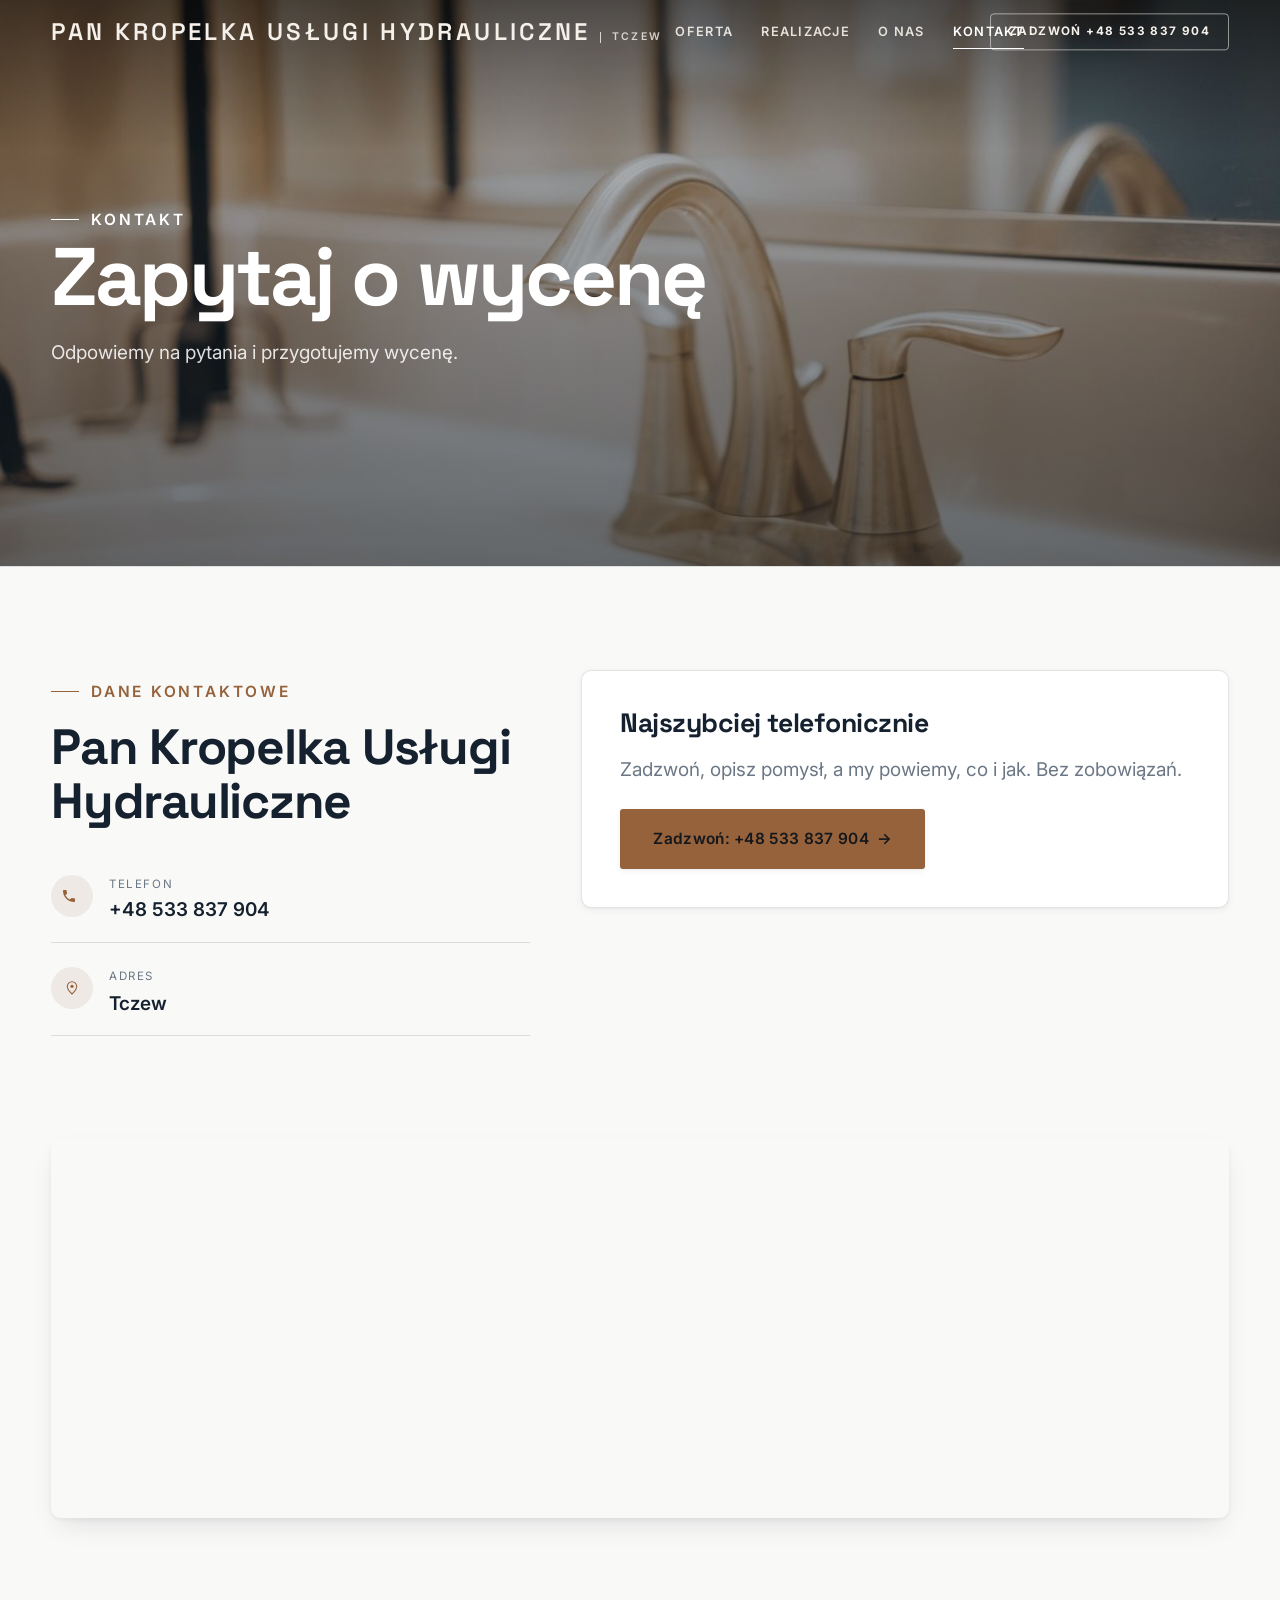
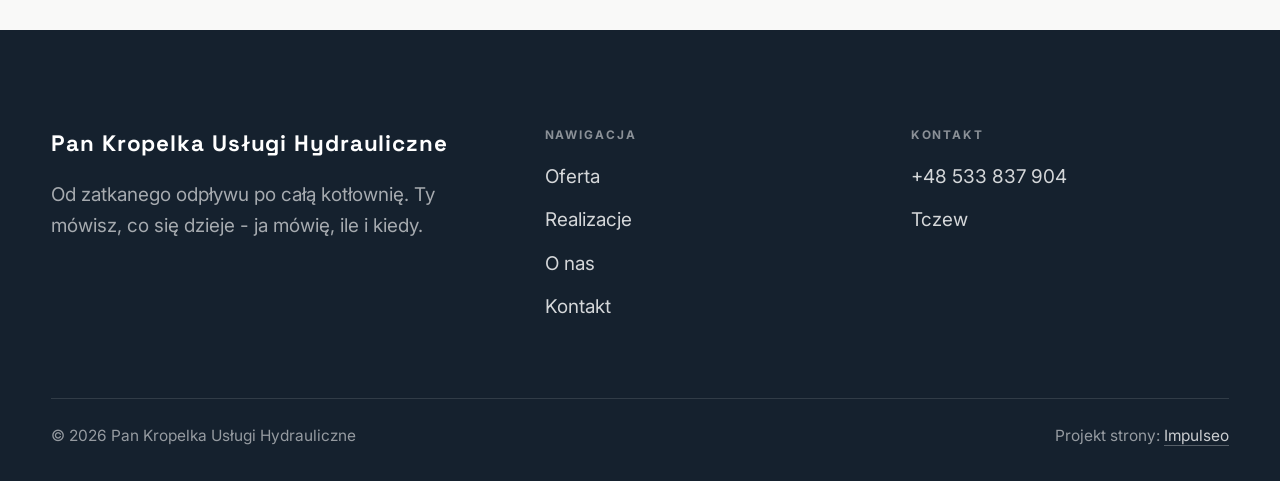
==== commit 35591af3: "Stopka: podpis Impulseo z linkiem + poprawka znikajacego napisu w naglowku" ====
--- a/kontakt.html
+++ b/kontakt.html
@@ -81,7 +81,7 @@
     </div>
     <div class="foot-bot">
       <span>© 2026 Pan Kropelka Usługi Hydrauliczne</span>
-      <span>Projekt strony: Krzysztof Brzeziński</span>
+      <span>Projekt strony: <a class="foot-credit" href="https://impulseo.pl" target="_blank" rel="noopener">Impulseo</a></span>
     </div>
   </div>
 </footer>
--- a/assets/styles.css
+++ b/assets/styles.css
@@ -1,7 +1,7 @@
 /* ============================================================
    STOLBASZ — premium, architektoniczny B2B fit-out
    Jasna paleta, zero brązu. System wg premium-web-craft.
-   Projekt strony: Krzysztof Brzeziński
+   Projekt strony: Impulseo (impulseo.pl)
    ============================================================ */
 
 :root{
@@ -633,3 +633,64 @@
 
 /* === auto-paleta ze zdjęć klienta (dopasowanie do estetyki socials) === */
 :root{--accent:#96623B;--accent-d:#764928;--accent-soft:rgba(150,98,59,0.10);--paper:#F9F9F8;--paper-2:#EFEEED;--paper-3:#E8E7E5;}
+
+/* === HERO-FIT (29.07.2026) — hero DOPASOWUJE SIĘ do wysokości okna =========================
+   Zgłoszenie K. 29.07: na jego laptopie przyciski CTA w hero były ucięte dolną krawędzią
+   (Modern House). Pomiar headless (1512x879 → realny widok 792 px): dolna krawędź CTA
+   wypadała 123 px POD ekranem. Nawet przy maksymalnym oknie (982) było -20 px.
+
+   DLACZEGO POPRZEDNI FIX NIE DZIAŁAŁ: 27.07 dołożyliśmy @media(max-height:820px) — próg.
+   Widok K. ma ~792-895 px, czyli TUŻ NAD progiem → reguła w ogóle się nie włączała.
+   Progi są kruche: każdy inny laptop/dok/pasek zakładek przesuwa granicę.
+
+   ROZWIĄZANIE: zero progów. Każdy rozmiar, który decyduje o wysokości hero (typografia,
+   odstępy, padding), dostaje `min(dotychczasowa-wartość, X svh)` — czyli na wysokim ekranie
+   nic się nie zmienia, a im niższe okno, tym płynniej mniejsze. Treści NIE ucinamy.
+
+   Doklejane na SAM KONIEC styles.css (po motion) → wygrywa kaskadę, nie rusza reguł w miejscu.
+   Weryfikacja: tools-retrofit/measure_fold.py (mierzy zapas pod CTA dla 720/800/879/982). */
+
+/* ---------- HERO KINOWY (strona główna, rodziny „editorial") ---------- */
+.hero-cine .wrap{padding-block:min(var(--space-8),4svh)}
+.hero-cine .eyebrow{margin-bottom:min(var(--space-5),2svh)}
+.hero-cine h1{font-size:min(clamp(2.9rem,2rem + 4.4vw,5.2rem),7.6svh);
+  margin-bottom:min(var(--space-5),2.4svh)}
+.hero-cine .lead{font-size:min(1.125rem,2.3svh);line-height:1.55;
+  margin-bottom:min(var(--space-7),3.2svh)}
+
+/* ---------- HERO FACHOWCY — wariant A (pełny ekran) ---------- */
+.hf-panel{padding-top:min(clamp(6.5rem,13vh,9rem),11svh);
+  padding-bottom:min(clamp(2.6rem,6vh,3.6rem),4svh)}
+.hf-title{font-size:min(clamp(2.3rem,1.6rem + 3.2vw,4.3rem),7svh);
+  margin-top:min(var(--space-4),1.8svh);margin-bottom:min(var(--space-4),1.8svh)}
+.hf-lead{font-size:min(1.18rem,2.3svh);line-height:1.5}
+.hf-phone{margin-top:min(var(--space-6),2.8svh);margin-bottom:min(var(--space-5),2.2svh)}
+.hf-phone-num{font-size:min(clamp(2rem,1.5rem + 2.4vw,3.05rem),5.2svh)}
+.hf-trust{margin-top:min(var(--space-6),2.6svh);padding-top:min(var(--space-4),1.6svh)}
+
+/* Telefon: tam liczy się czytelność, nie upychanie — skalowanie wysokością wyłączone,
+   bo przy 844 px wysokości ekranu svh-limity zaczęłyby zmniejszać tekst bez potrzeby. */
+@media(max-width:680px){
+  .hero-cine h1{font-size:clamp(1.9rem,1.15rem + 4.4vw,2.7rem)}
+  .hero-cine .lead{font-size:.98rem}
+  .hf-title{font-size:clamp(2.1rem,1.6rem + 3.2vw,3rem)}
+  .hf-lead{font-size:1rem}
+  .hf-phone-num{font-size:clamp(1.9rem,1.5rem + 2.4vw,2.5rem)}
+}
+/* === /HERO-FIT === */
+
+
+/* ====== IMPULSEO-FIX-20260731 ======================================================
+   1) PODPIS w stopce jest teraz linkiem do impulseo.pl - ma być widocznie klikalny.
+   2) ŻYWY NAGŁÓWEK: warstwa przenikających kadrów (.mt-hero-layer) miała z-index:1, więc
+      lądowała NAD przyciemnieniem hero, a w rodzinie „fachowcy" nawet nad panelem z tekstem
+      (.hf-panel nie miał własnego z-index). Efekt: przy zmianie zdjęcia napis znikał i wracał.
+      Teraz warstwa idzie tam, gdzie zdjęcie tła (z-index:-2), a treść nagłówka dostaje twardy
+      z-index:3. Zmieniają się WYŁĄCZNIE zdjęcia w tle - napis stoi nieruchomo.
+      (hero-cine celowo pominięte: tam img ma z-index:0 i układ był poprawny.) */
+.foot-bot a.foot-credit{color:rgba(255,255,255,.78);text-decoration:none;border-bottom:1px solid rgba(255,255,255,.28)}
+.foot-bot a.foot-credit:hover{color:#fff;border-bottom-color:#fff}
+.hero-fach > img.mt-hero-layer,.hero-gastro > img.mt-hero-layer,.hero-auto > img.mt-hero-layer,
+.hero-dom > img.mt-hero-layer,.hero-studio > img.mt-hero-layer{z-index:-2}
+.hf-panel,.hf-inner,.hd-panel,.hk-panel,.ha-inner,.hs-inner,.hg-inner{position:relative;z-index:3}
+/* ====== koniec IMPULSEO-FIX-20260731 ====== */
